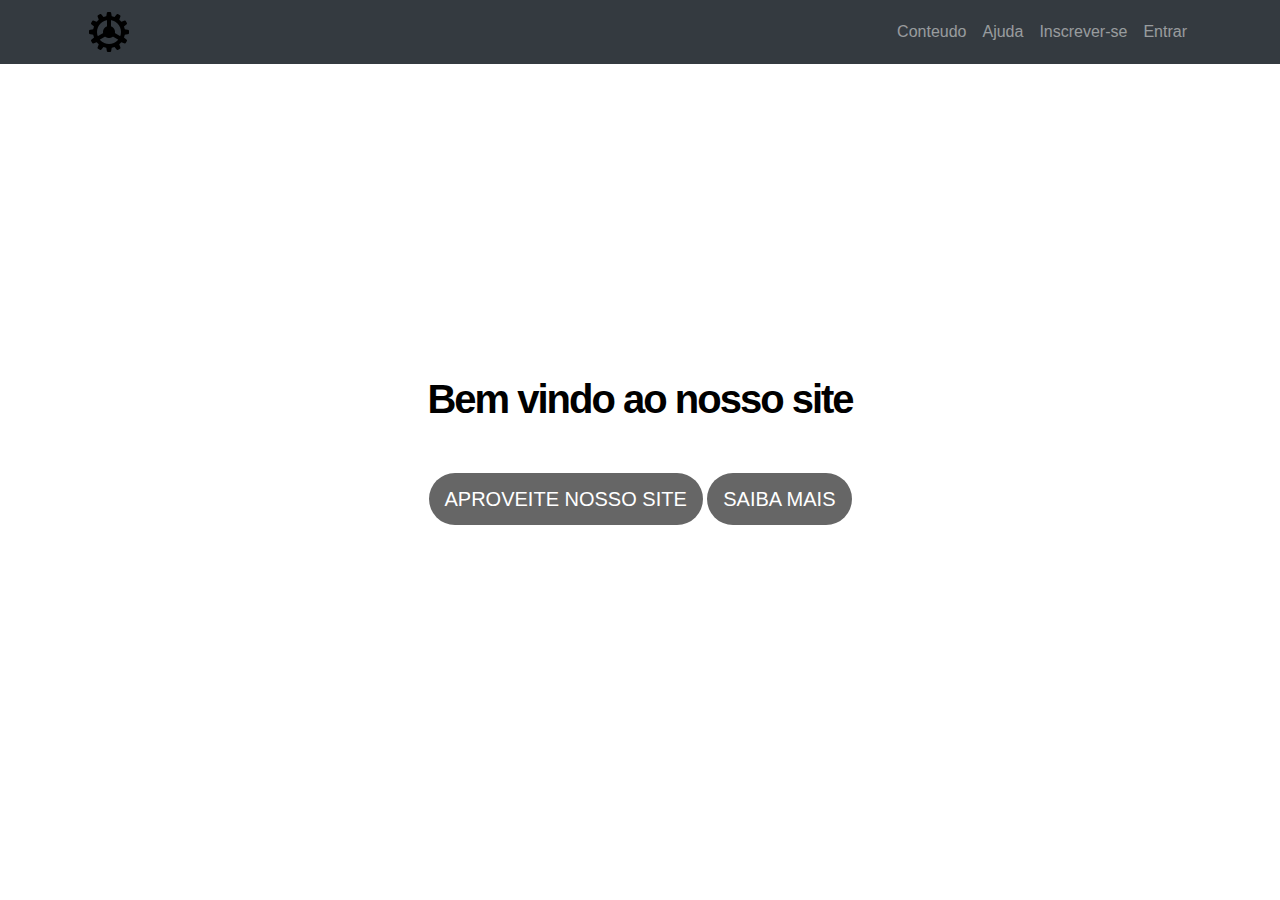
==== index.html @ 06440abc "Alteração na posição dos botões e visual" ====
<!DOCTYPE html>
<html>
<head>
    <meta charset="UTF-8">
    <link rel="stylesheet" href="https://use.fontawesome.com/releases/v5.3.1/css/all.css" 
    integrity="sha384-mzrmE5qonljUremFsqc01SB46JvROS7bZs3IO2EmfFsd15uHvIt+Y8vEf7N7fWAU" 
    crossorigin="anonymous">
    <meta name="viewport" content="width=device-width, initial-scale=1.0">
    <link href="css/bootstrap.min.css" rel="stylesheet">
    <link href="css_estilo/estilo.css" rel="stylesheet">
    <meta http-equiv="X-UA-Compatible" content="ie=edge">
    <title>Blog</title>
</head>
<body>
    
    
 <!--Barra de navegação-->   
 <header>
 <nav class="navbar fixed-top navbar-expand-md navbar-dark bg-dark ">
        <div class="container" id="navbarNav">
                <a href=""><img src="ingrenagem.png"></a>
                <button class="navbar-toggler" data-toggle="collapse" data-target="#nav-principal">
                    <i class="fas fa-bars text-white"></i>
                </button>
            <div class="collapse navbar-collapse" id="nav-principal">
                <ul class="navbar-nav ml-auto">
                    <li class="nav-item">
                        <a href="" class="nav-link">Conteudo</a>
                    </li>
                    <li class="nav-item">
                            <a href="" class="nav-link">Ajuda</a>
                    </li>
                    <li class="nav-item">
                            <a href="" class="nav-link">Inscrever-se</a>
                    </li>
                    <li class="nav-item">
                            <a href="" class="nav-link">Entrar</a>
                    </li>
                </ul>
            </div>
        </div>
 </nav> 
</header>
<!--fim da barra de navegação-->


 <section id="home" class="d-flex">
     <div class="container align-self-center">
        <div class="row">
            <div class="col-md-12 capa">
                    <h1>Bem vindo ao nosso site</h1>
                    <a href="" class="btn btn-lg btn-custom btn-grey">
                        Aproveite nosso site
                    </a>
                    <a href="" class="btn btn-lg btn-custom btn-grey">
                        Saiba mais
                    </a>
            </div>
        </div>
     </div>
 </section>


<!-- jQuery (obrigatório para plugins JavaScript do Bootstrap) -->
     <script src="https://ajax.googleapis.com/ajax/libs/jquery/1.12.4/jquery.min.js"></script>
<!-- Inclui todos os plugins compilados (abaixo), ou inclua arquivos separadados se necessário -->
     <script src="js/bootstrap.min.js"></script>
</body>
</html>
---- css_estilo/estilo.css ----
/*______________________FORMATAÇÃO DA PAGINA__________________________________*/

body{
    background-attachment: fixed;
}

html, body, #home{
  height: 100%;  
} 

/*_______________________EDIÇÃO DA ENTRADA_________________________________*/

.capa{
    text-align: center;
}

h1{
    font-weight: 900;
    letter-spacing: -0.05em;
    margin-bottom: 50px;
    color: black;
}

/*_______________________EDIÇÃO DOS BOTÕES_________________________________*/

.btn-custom{
    color: white;
    border-radius: 500px;
    -webkit-border-radius: 500px;
    -moz-border-radius: 500px;
    text-transform: uppercase;
    transition: background 0.4s color 0.4s; 
    padding: 10px 15px;
}

.btn-grey{
    background: #666666;
}

.btn-grey:hover{
    background: black;
    color: #f7f4f4;
}
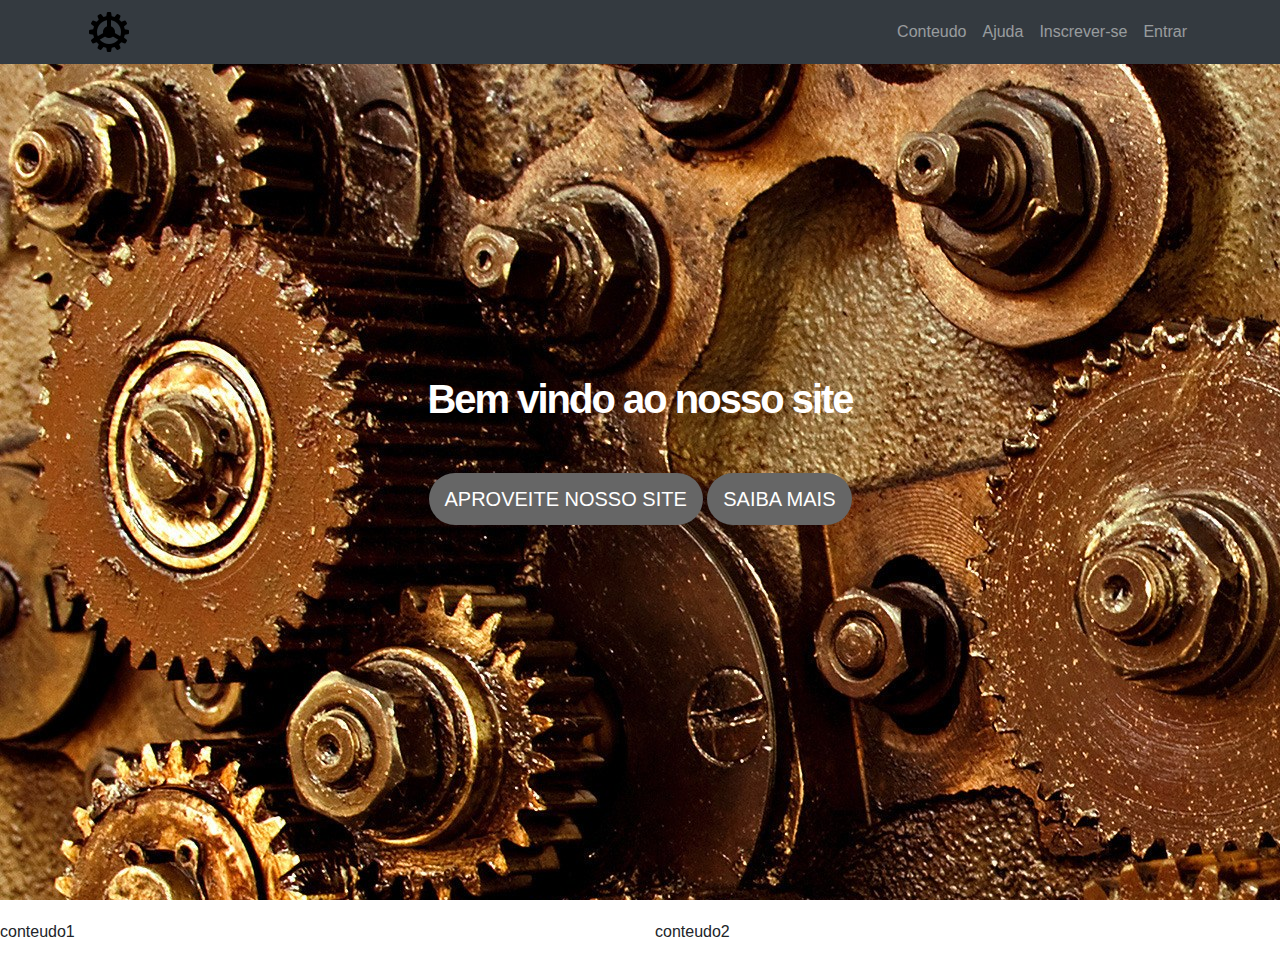
==== commit 6ba39cd2: "deixando a tela de fundo fixa e as primeiras configurações de conteudo da pagina" ====
--- a/index.html
+++ b/index.html
@@ -18,7 +18,7 @@
  <header>
  <nav class="navbar fixed-top navbar-expand-md navbar-dark bg-dark ">
         <div class="container" id="navbarNav">
-                <a href=""><img src="ingrenagem.png"></a>
+                <a href="index.html"><img src="ingrenagem.png"></a>
                 <button class="navbar-toggler" data-toggle="collapse" data-target="#nav-principal">
                     <i class="fas fa-bars text-white"></i>
                 </button>
@@ -61,6 +61,19 @@
  </section>
 
 
+<!--Conteudo-->
+
+<section class="serviços">
+    <div class="row">
+        <div class="col-md-6">
+            conteudo1
+        </div>
+        <div class="col-md-6">
+            conteudo2
+        </div>
+    </div>
+</section>
+
 <!-- jQuery (obrigatório para plugins JavaScript do Bootstrap) -->
      <script src="https://ajax.googleapis.com/ajax/libs/jquery/1.12.4/jquery.min.js"></script>
 <!-- Inclui todos os plugins compilados (abaixo), ou inclua arquivos separadados se necessário -->
--- a/css_estilo/estilo.css
+++ b/css_estilo/estilo.css
@@ -2,6 +2,7 @@
 /*______________________FORMATAÇÃO DA PAGINA__________________________________*/
 
 body{
+    background: url(../imagens/engre.jpg);
     background-attachment: fixed;
 }
 
@@ -19,7 +20,7 @@
     font-weight: 900;
     letter-spacing: -0.05em;
     margin-bottom: 50px;
-    color: black;
+    color: white;
 }
 
 /*_______________________EDIÇÃO DOS BOTÕES_________________________________*/
@@ -41,4 +42,12 @@
 .btn-grey:hover{
     background: black;
     color: #f7f4f4;
+}
+
+/*_______________________CONTEUDO DE SERVIÇOS_________________________________*/
+
+.serviços{
+    background: white;
+    padding-top: 20px;
+    padding-bottom: 20px;
 }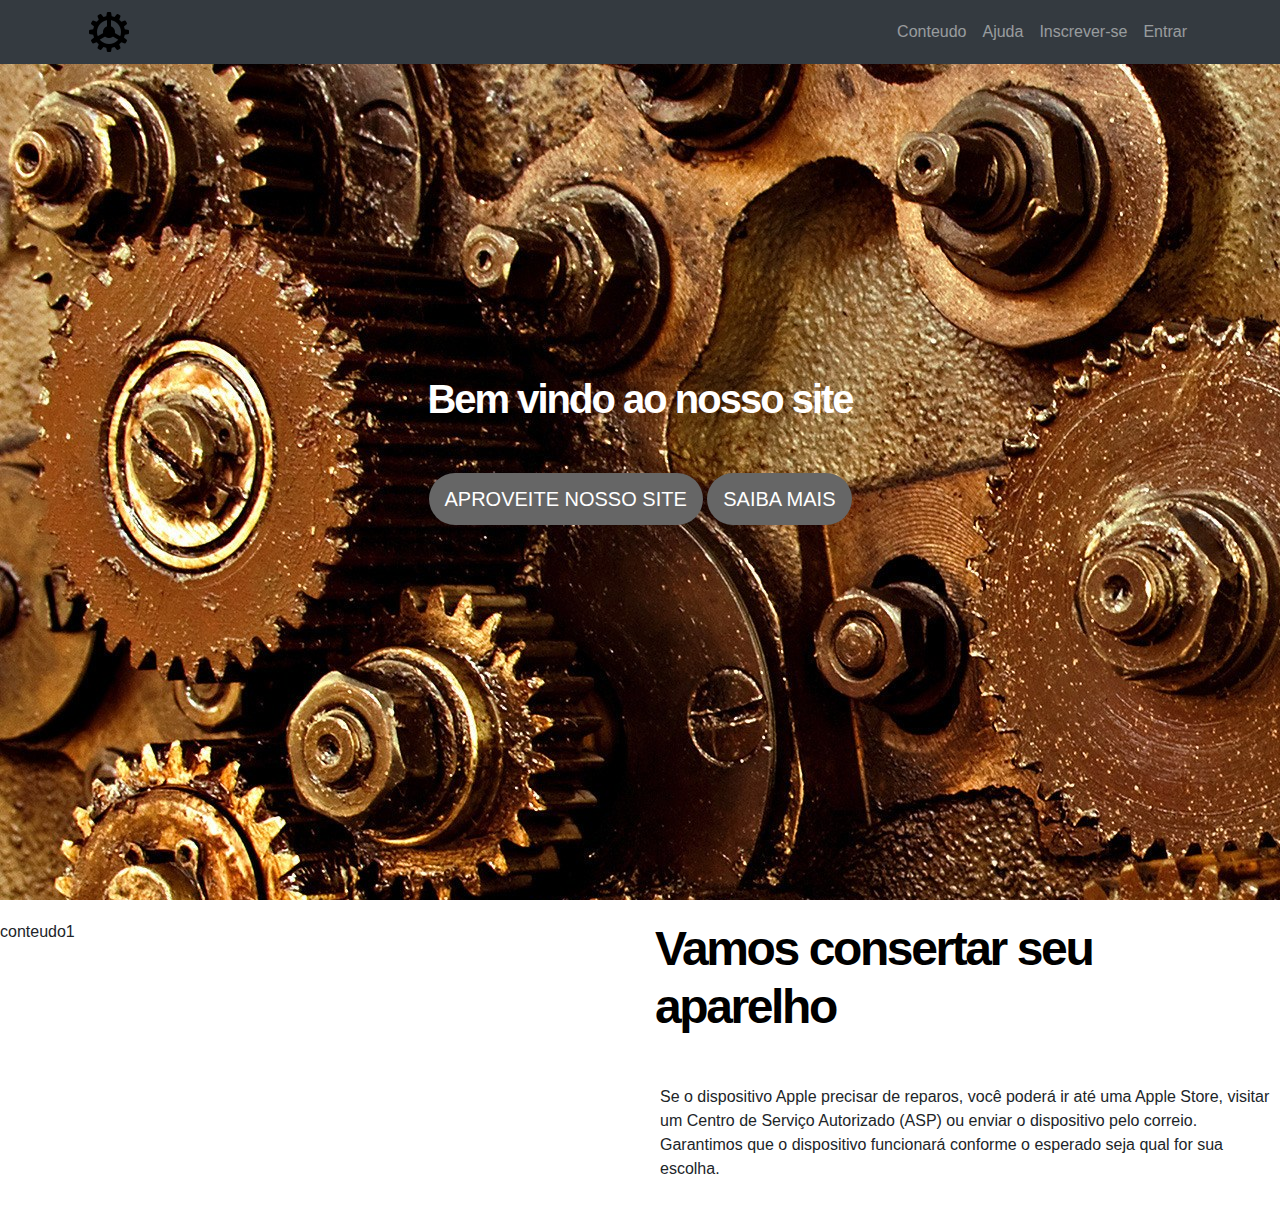
==== commit 1b160154: "inserindo informações na parte de conteudo e configurações ne texto" ====
--- a/index.html
+++ b/index.html
@@ -9,7 +9,7 @@
     <link href="css/bootstrap.min.css" rel="stylesheet">
     <link href="css_estilo/estilo.css" rel="stylesheet">
     <meta http-equiv="X-UA-Compatible" content="ie=edge">
-    <title>Blog</title>
+    <title>ENG - Suporte </title>
 </head>
 <body>
     
@@ -68,8 +68,11 @@
         <div class="col-md-6">
             conteudo1
         </div>
-        <div class="col-md-6">
-            conteudo2
+        <div class="col-md-6 info">
+            <h1>Vamos consertar seu aparelho</h1>
+            <p>Se o dispositivo Apple precisar de reparos, você poderá ir até uma Apple Store,
+             visitar um Centro de Serviço Autorizado (ASP) ou enviar o dispositivo pelo correio.
+             Garantimos que o dispositivo funcionará conforme o esperado seja qual for sua escolha.</p>
         </div>
     </div>
 </section>
--- a/css_estilo/estilo.css
+++ b/css_estilo/estilo.css
@@ -9,6 +9,25 @@
 html, body, #home{
   height: 100%;  
 } 
+
+/*_______________________EDIÇÃO DE TEXTO_________________________________*/
+
+.info h1{
+
+    color: black;
+    letter-spacing: -0.05em;
+    font-weight: 900;
+    font-size: 3em;
+}
+
+.info p{
+
+    font-size: 1em;
+    margin-left: 5px;
+    margin-right: 5px;
+}
+
+
 
 /*_______________________EDIÇÃO DA ENTRADA_________________________________*/
 
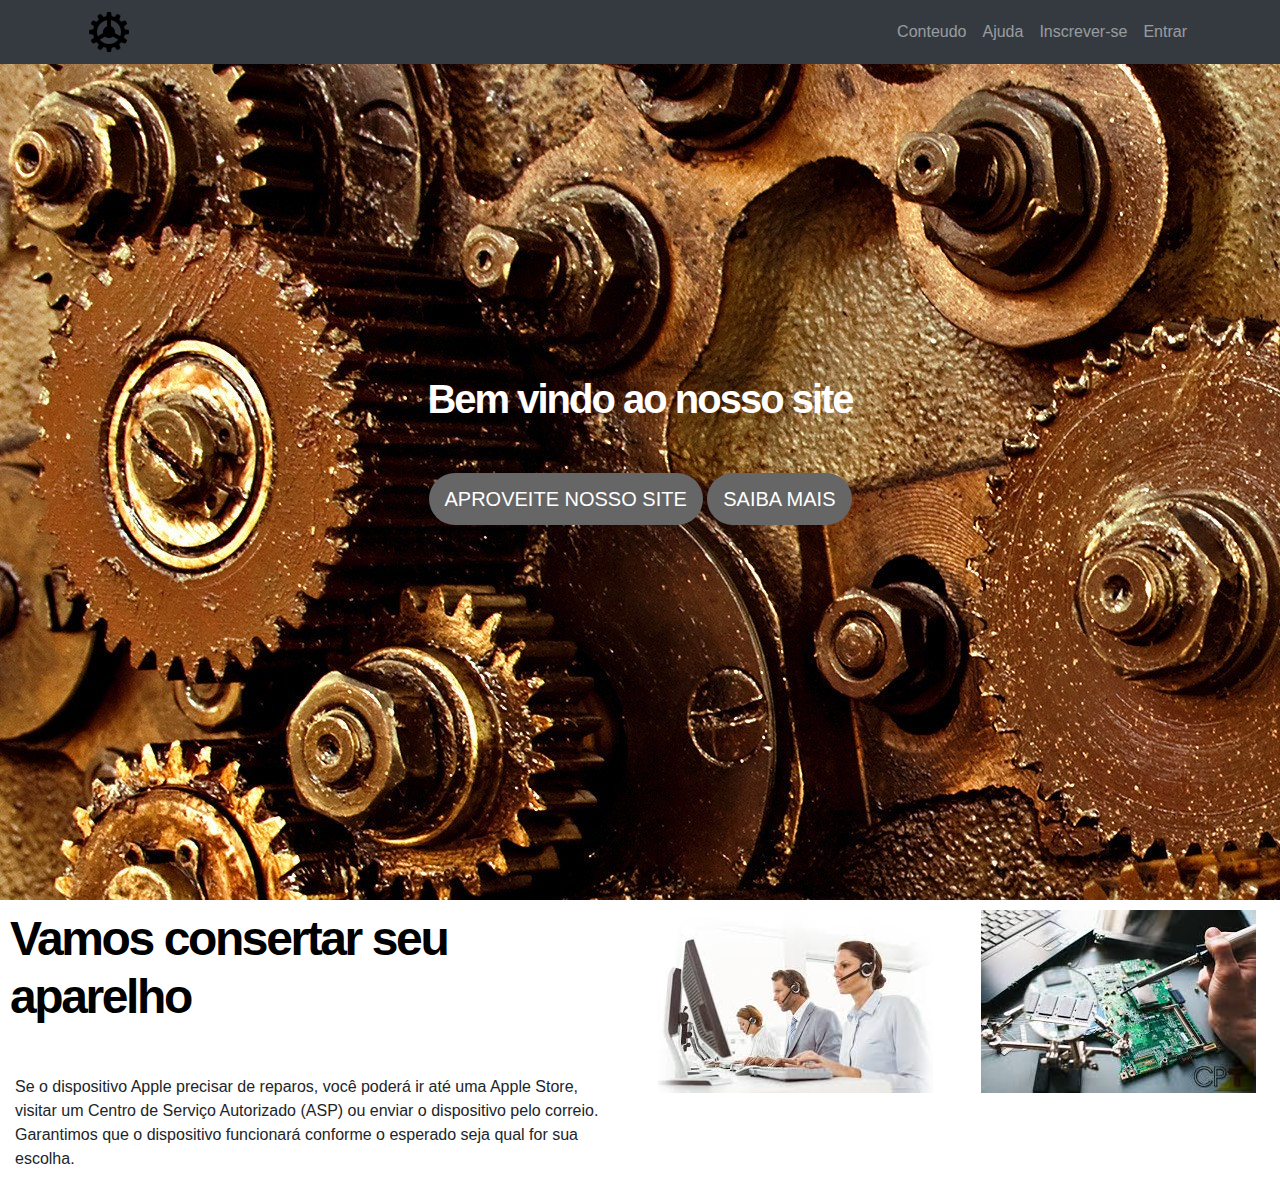
==== commit 6685d64c: "adicionado imagen para a parte de conteudo de suporte e a inversão dos conteudos (imgens a direita e" ====
--- a/index.html
+++ b/index.html
@@ -65,14 +65,21 @@
 
 <section class="serviços">
     <div class="row">
-        <div class="col-md-6">
-            conteudo1
-        </div>
         <div class="col-md-6 info">
             <h1>Vamos consertar seu aparelho</h1>
             <p>Se o dispositivo Apple precisar de reparos, você poderá ir até uma Apple Store,
              visitar um Centro de Serviço Autorizado (ASP) ou enviar o dispositivo pelo correio.
              Garantimos que o dispositivo funcionará conforme o esperado seja qual for sua escolha.</p>
+        </div>
+        <div class="col-md-6">
+            <div class="row">
+                <div class="col-md-6">
+                    <img src="imagens/sup.jpg" class="img-fluid">
+                </div>
+                <div class="col-md-6">
+                    <img src="imagens/sup2.jpg" class="img-fluid">
+                </div>
+            </div>
         </div>
     </div>
 </section>
--- a/css_estilo/estilo.css
+++ b/css_estilo/estilo.css
@@ -67,6 +67,5 @@
 
 .serviços{
     background: white;
-    padding-top: 20px;
-    padding-bottom: 20px;
+    padding: 10px 5px 5px 10px;
 }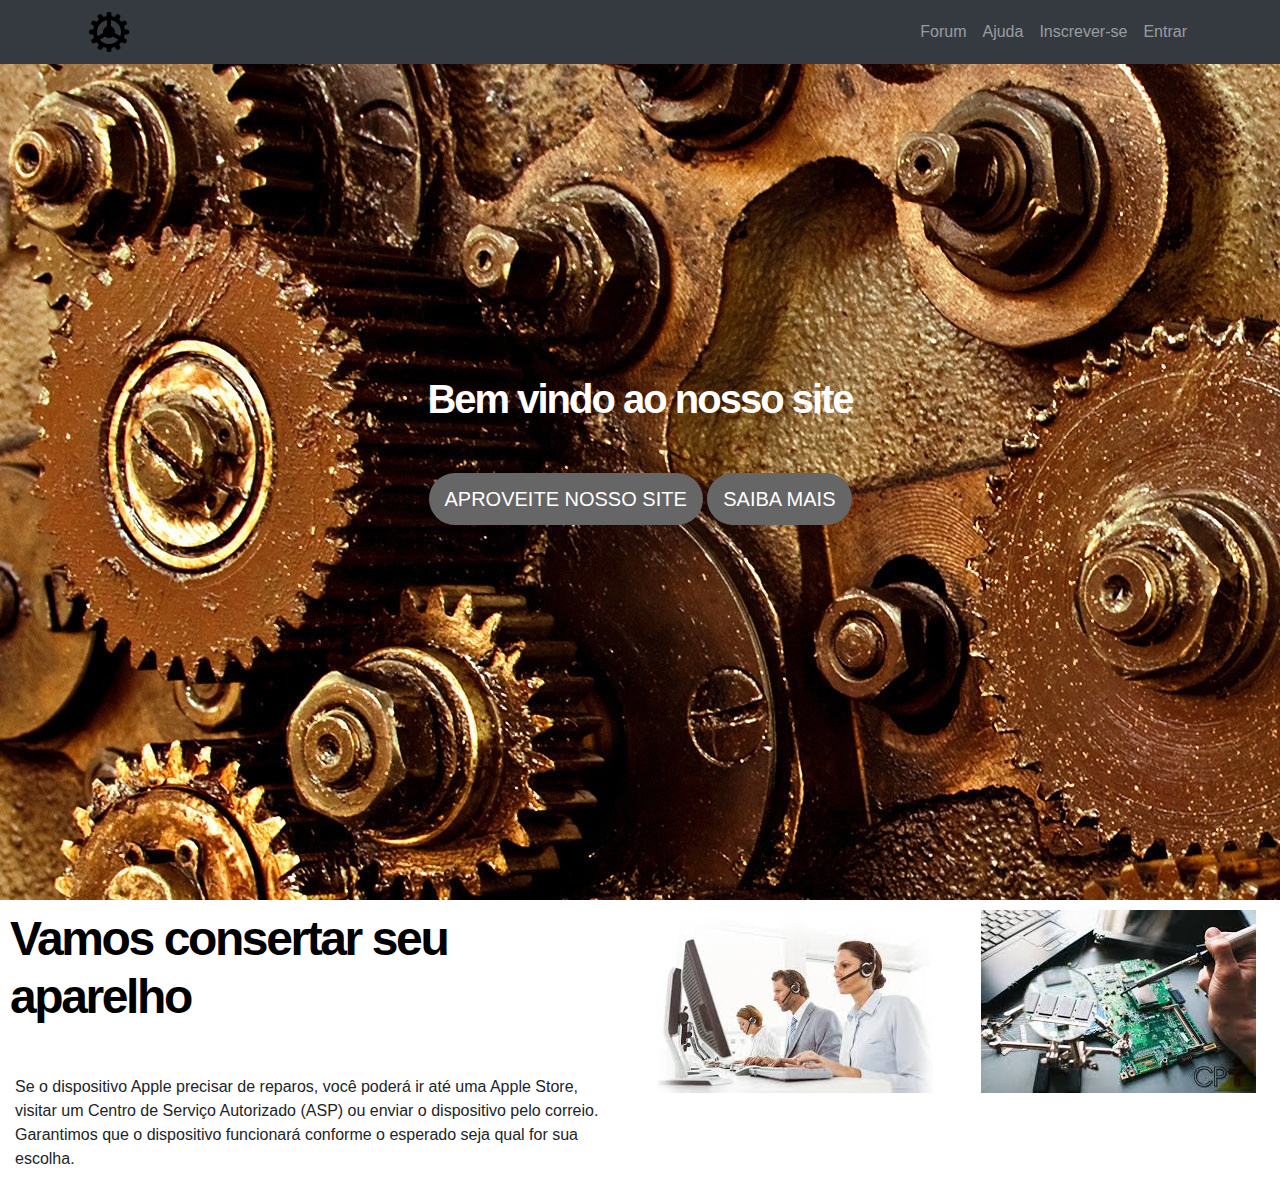
==== commit 87ae9fff: "inserindo nova pagina para forum e alterção na pagina de cadastro" ====
--- a/index.html
+++ b/index.html
@@ -25,13 +25,13 @@
             <div class="collapse navbar-collapse" id="nav-principal">
                 <ul class="navbar-nav ml-auto">
                     <li class="nav-item">
-                        <a href="" class="nav-link">Conteudo</a>
+                        <a href="forum.html" class="nav-link">Forum</a>
                     </li>
                     <li class="nav-item">
                             <a href="" class="nav-link">Ajuda</a>
                     </li>
                     <li class="nav-item">
-                            <a href="" class="nav-link">Inscrever-se</a>
+                            <a href="cadastro.html" class="nav-link">Inscrever-se</a>
                     </li>
                     <li class="nav-item">
                             <a href="" class="nav-link">Entrar</a>
@@ -49,7 +49,7 @@
         <div class="row">
             <div class="col-md-12 capa">
                     <h1>Bem vindo ao nosso site</h1>
-                    <a href="" class="btn btn-lg btn-custom btn-grey">
+                    <a href="" class="btn btn-lg btn-custom btn-grey ">
                         Aproveite nosso site
                     </a>
                     <a href="" class="btn btn-lg btn-custom btn-grey">
@@ -74,15 +74,22 @@
         <div class="col-md-6">
             <div class="row">
                 <div class="col-md-6">
-                    <img src="imagens/sup.jpg" class="img-fluid">
+                    <img src="imagens/sup.jpg" class="img-fluid d-none d-md-block">
                 </div>
                 <div class="col-md-6">
-                    <img src="imagens/sup2.jpg" class="img-fluid">
+                    <img src="imagens/sup2.jpg" class="img-fluid d-none d-md-block">
                 </div>
             </div>
         </div>
     </div>
 </section>
+
+
+<footer class="container">
+    <div class="row">
+        
+    </div>
+</footer>
 
 <!-- jQuery (obrigatório para plugins JavaScript do Bootstrap) -->
      <script src="https://ajax.googleapis.com/ajax/libs/jquery/1.12.4/jquery.min.js"></script>
--- a/css_estilo/estilo.css
+++ b/css_estilo/estilo.css
@@ -25,6 +25,12 @@
     font-size: 1em;
     margin-left: 5px;
     margin-right: 5px;
+}
+
+/*_______________________EDIÇÃO DO RODAPE_________________________________*/
+
+footer {
+    
 }
 
 
@@ -68,4 +74,5 @@
 .serviços{
     background: white;
     padding: 10px 5px 5px 10px;
-}+}
+
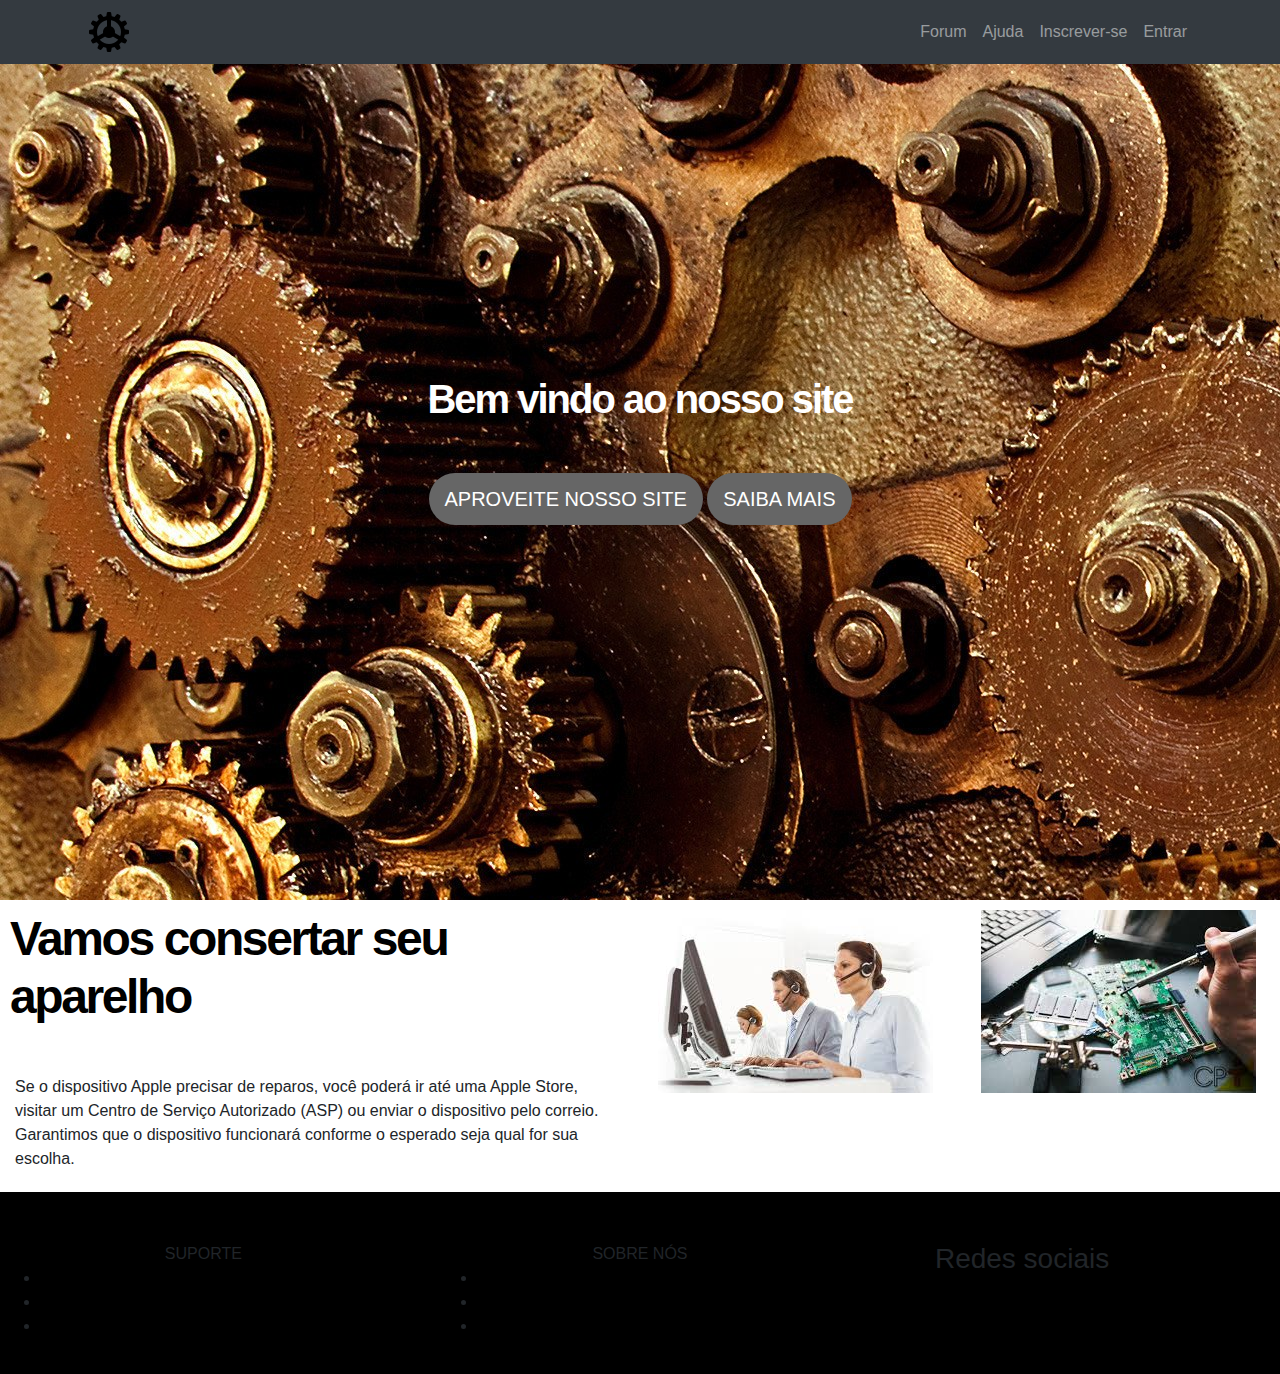
==== commit 462f131b: "criação de footer" ====
--- a/index.html
+++ b/index.html
@@ -85,9 +85,32 @@
 </section>
 
 
-<footer class="container">
+<footer class="container-footer">
     <div class="row">
-        
+        <div class="col-md-4">
+            SUPORTE
+            <ul>
+                <li><a href="">licença de Uso de Software</a></li>
+                <li><a href="">Garantia de hardware</a></li>
+                <li><a href="">Informações sobre serviços e reparo</a></li>
+            </ul>
+        </div>
+        <div class="col-md-4">
+                SOBRE NÓS
+            <ul>
+                <li><a href="">ENG - suporte</a></li>
+                <li><a href="">Política de Privacidade</a></li>
+                <li><a href="">Integridade e Conformidade</a></li>
+            </ul>
+        </div>
+        <div class="col-md-3">
+            <h3>Redes sociais</h3>
+            <ul>
+                <a href=""><i class="fab fa-facebook-square"></i></a>
+                <a href=""><i class="fab fa-instagram"></i></a>
+                <a href=""><i class="fab fa-github-square"></i></a>
+            </ul>    
+        </div>
     </div>
 </footer>
 
--- a/css_estilo/estilo.css
+++ b/css_estilo/estilo.css
@@ -30,9 +30,21 @@
 /*_______________________EDIÇÃO DO RODAPE_________________________________*/
 
 footer {
-    
+    background: black;
+    padding: 50px 0px 20px 0px;
+    text-align: center;
 }
 
+li a{
+    display: none;
+    color: #666666;
+}
+
+i{
+    font-size: 30px;
+    margin-left: 6px;
+    color: #666666;
+}
 
 
 /*_______________________EDIÇÃO DA ENTRADA_________________________________*/
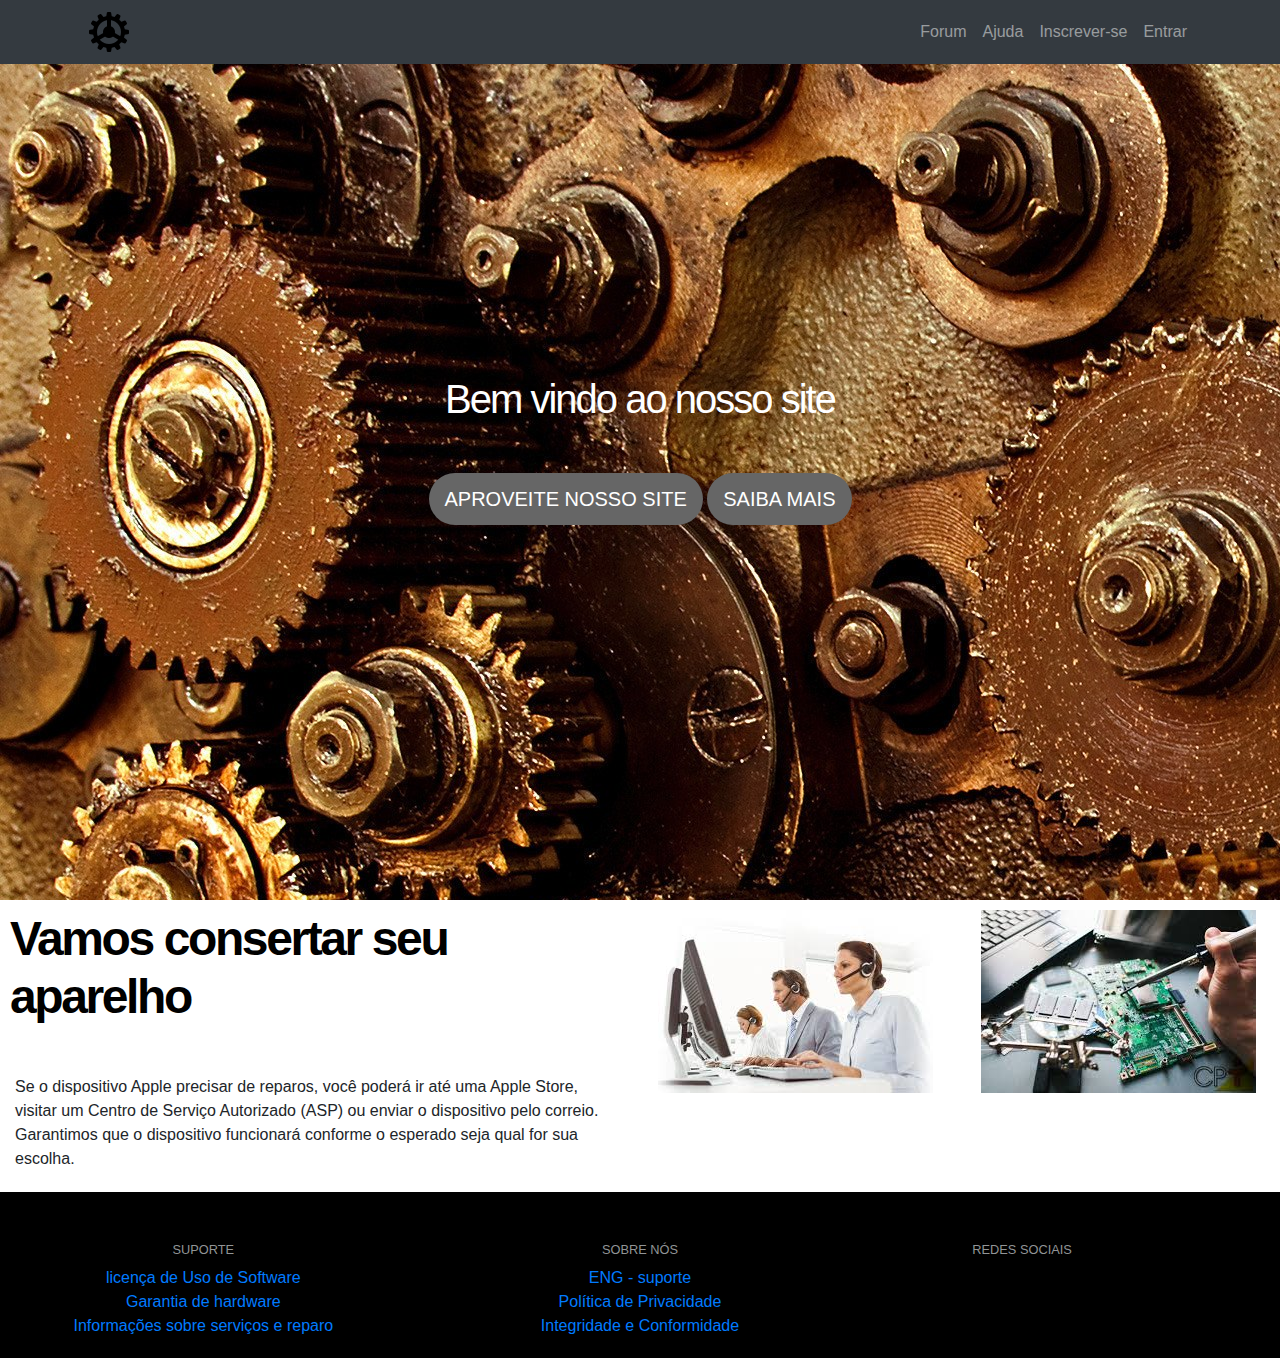
==== commit 6fe816a0: "." ====
--- a/index.html
+++ b/index.html
@@ -88,23 +88,23 @@
 <footer class="container-footer">
     <div class="row">
         <div class="col-md-4">
-            SUPORTE
-            <ul>
+            <h4>SUPORTE</h4>
+            <ul class="navbar-nav">
                 <li><a href="">licença de Uso de Software</a></li>
                 <li><a href="">Garantia de hardware</a></li>
                 <li><a href="">Informações sobre serviços e reparo</a></li>
             </ul>
         </div>
         <div class="col-md-4">
-                SOBRE NÓS
-            <ul>
+            <h4>SOBRE NÓS</h4>
+            <ul class="navbar-nav">
                 <li><a href="">ENG - suporte</a></li>
                 <li><a href="">Política de Privacidade</a></li>
                 <li><a href="">Integridade e Conformidade</a></li>
             </ul>
         </div>
         <div class="col-md-3">
-            <h3>Redes sociais</h3>
+            <h4>Redes sociais</h4>
             <ul>
                 <a href=""><i class="fab fa-facebook-square"></i></a>
                 <a href=""><i class="fab fa-instagram"></i></a>
--- a/css_estilo/estilo.css
+++ b/css_estilo/estilo.css
@@ -33,15 +33,16 @@
     background: black;
     padding: 50px 0px 20px 0px;
     text-align: center;
-}
+    }
 
-li a{
-    display: none;
-    color: #666666;
+h4{
+    color: #919496;
+    font-size: 0.8em;
+    text-transform: uppercase;
 }
 
 i{
-    font-size: 30px;
+    font-size: 2em;
     margin-left: 6px;
     color: #666666;
 }
@@ -54,7 +55,7 @@
 }
 
 h1{
-    font-weight: 900;
+    font-weight: 900px;
     letter-spacing: -0.05em;
     margin-bottom: 50px;
     color: white;
@@ -85,6 +86,8 @@
 
 .serviços{
     background: white;
+    width: 100%;
     padding: 10px 5px 5px 10px;
 }
 
+    